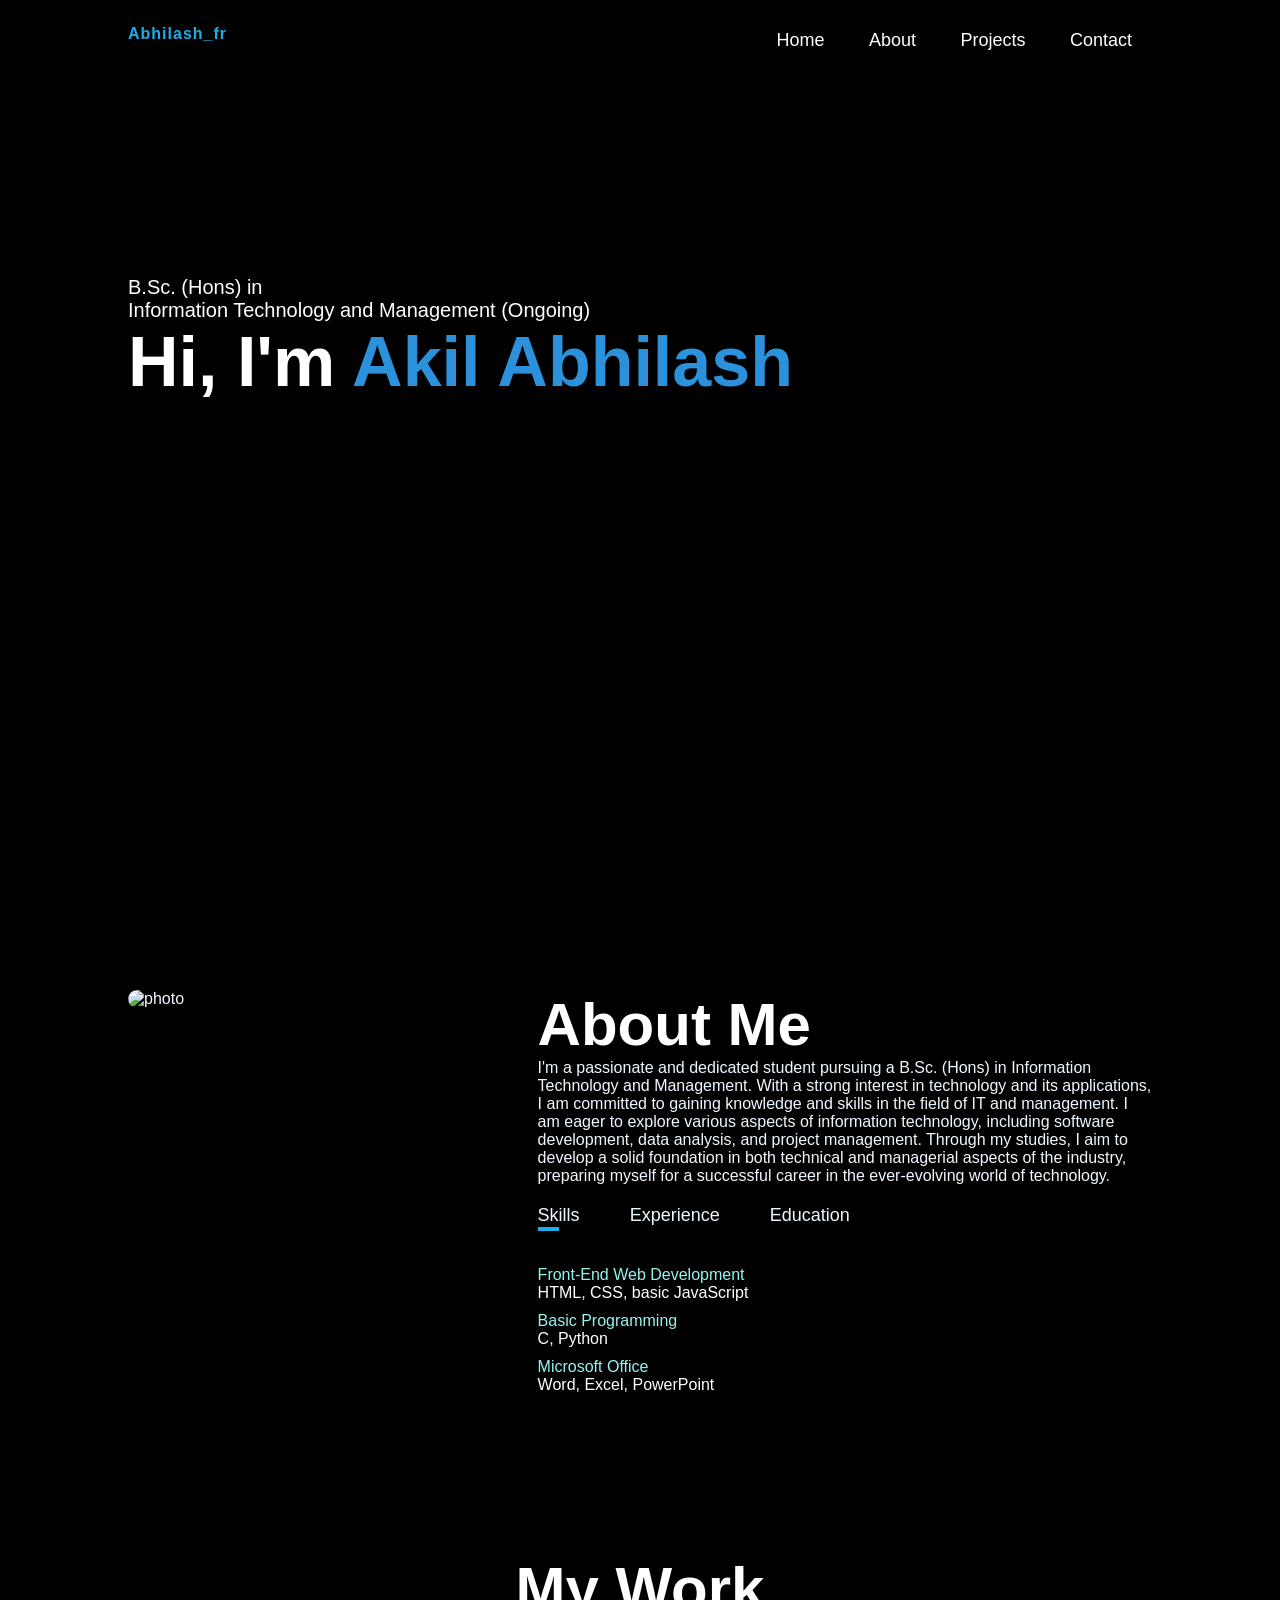
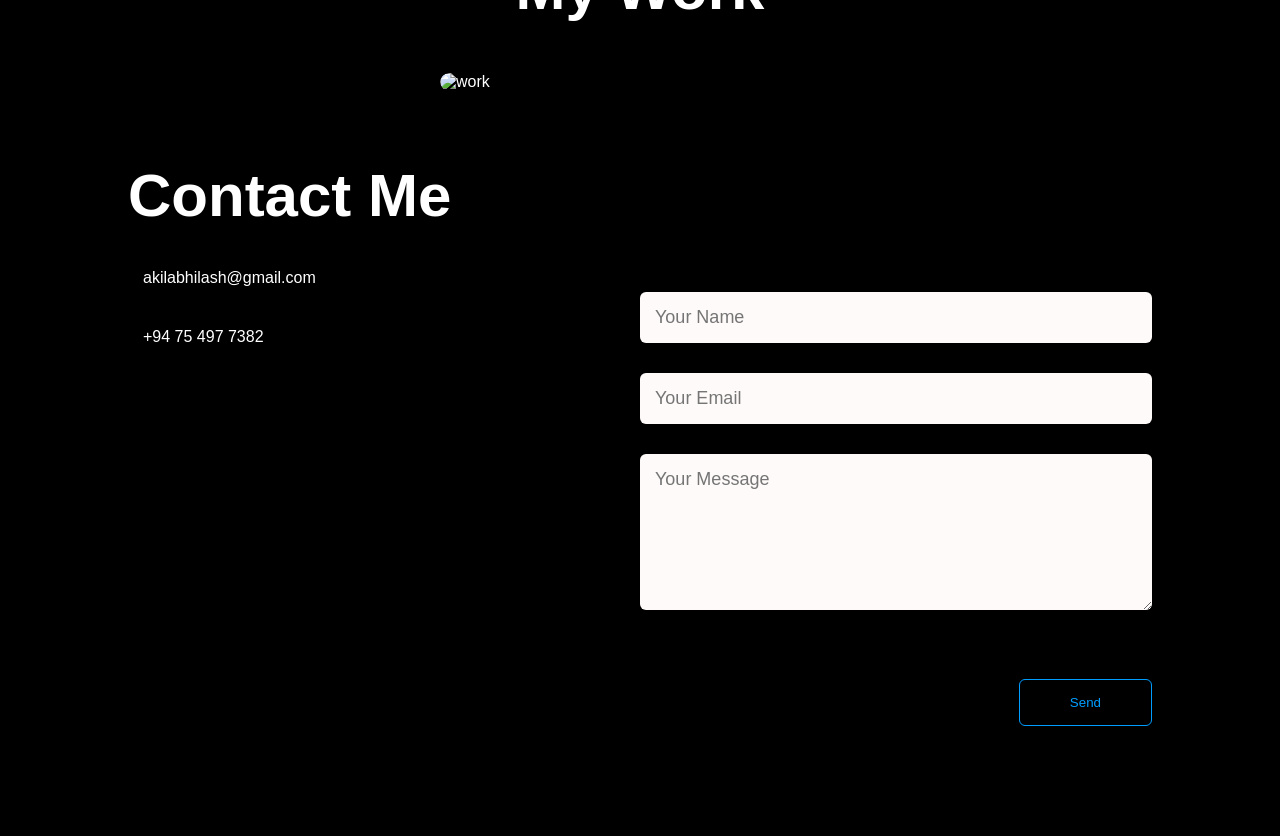
==== portfolio.html @ a5160ce0 "Add files via upload" ====
<!DOCTYPE html>
<html lang="en">
<head>
    <meta charset="UTF-8">
    <meta name="viewport" content="width=device-width, initial-scale=1.0">
    <link rel="stylesheet" href="portfolio.css">
    <title>Portfolio</title>
    <script src="https://kit.fontawesome.com/aa362fef18.js" crossorigin="anonymous"></script>
</head>
<body>
    <!-- -------------------------header------------------------- -->
    <div class="top-left-text">
    Abhilash_fr
    </div>
    <div id="header">
        <div class="container">
            <nav>
                <ul>
                    <li><a href="#header">Home</a></li>
                    <li><a href="#about">About</a></li>
                    <li><a href="#projects">Projects</a></li>
                    <li><a href="#contact">Contact</a></li>
                </ul>
            </nav>
            <div class="header-text">
                <p>B.Sc. (Hons) in<br> Information Technology and Management (Ongoing)</p>
                <h1>Hi, I'm <span>Akil Abhilash</span></h1>
            </div>
        </div>
    </div>
    <!-------------------------about------------------------->

    <div id="about">
        <div class="container">
            <div class="row">
                <div class="about-01">
                    <img src="img/my img 02.jpg" alt="photo">
                </div>
                <div class="about-02">
                    <h1 class="sub-title">About Me</h1>
                    <p class="para">I'm a passionate and dedicated student pursuing a B.Sc. (Hons) in Information Technology and Management.
                    With a strong interest in technology and its applications, I am committed to gaining knowledge and skills 
                    in the field of IT and management. I am eager to explore various aspects of information technology, 
                    including software development, data analysis, and project management. Through my studies, I aim to develop
                    a solid foundation in both technical and managerial aspects of the industry, preparing myself for a 
                    successful career in the ever-evolving world of technology.</p>

                    <div class="tab-titles">
                        <p class="tab-links active-link" onclick="opentab('skills')">Skills</p>
                        <p class="tab-links" onclick="opentab('experience')">Experience</p>
                        <p class="tab-links" onclick="opentab('education')">Education</p>
                    </div>
                    <div class="tab-contents active-tab" id="skills">
                        <ul>
                            <li><span>Front-End Web Development</span><br> HTML, CSS, basic JavaScript</li>
                            <li><span>Basic Programming</span><br> C, Python</li>
                            <li><span>Microsoft Office</span><br> Word, Excel, PowerPoint</li>
                        </ul>
                    </div>
                    <div class="tab-contents" id="experience">
                        <ul>
                            <li><span>2025 July - 2026 January</span><br>Internship at Commercial Bank - Ragama</li>   
                        </ul>
                    </div>
                    <div class="tab-contents" id="education">
                        <ul>
                            <li><span>On-going</span><br>B.Sc. (Hons) in Information Technology and Management</li>
                            <li><span>2024</span><br>G.C.E A/L</li>
                            <li><span>2022</span><br>G.C.E O/L</li>
                        </ul>
                    </div>
                </div>
            </div>
        </div>
    </div>
<!---------------projects--------------->
<div id="projects">
    <div class="container">
       <center><h1 class="sub-title">My Work</h1></center>
        <div class="work-list">
            <div class="work">
                <img src="img/work.jpg" alt="work">
                <div class="layer">
                    <h3>Article 01</h3>
                    <p>Introduction to HTML: The Backbone of the Web</p>
                    <a href="https://medium.com/@akilabhilash/introduction-to-html-the-backbone-of-the-web-844bc112d240"><i class="fa-brands fa-medium"></i></a>    
                </div>
            </div>
        </div>
    </div>
</div>
<!-- -------------------------contact------------------------- -->  
 <div id="contact">
    <div class="container">
        <div id="row">
            <div class="contact-left">
                <h1 class="sub-title">Contact Me</h1>
                <p><i class="fa-regular fa-envelope"></i>akilabhilash@gmail.com</p>
                <p><i class="fa-solid fa-phone"></i>+94 75 497 7382</p>
                <div class="social-icons">
                    <a href="https://www.instagram.com/abhilash_fr?igsh=MWE1eTY3aGN2enM1MQ==https://www.instagram.com/abhilash_fr?igsh=MWE1eTY3aGN2enM1MQ==">
                        <i class="fa-brands fa-instagram"></i></a>
                    <a href="https://www.facebook.com/share/1BFgz37Pv3/">
                        <i class="fa-brands fa-facebook-f"></i></a>
                    <a href="https://www.linkedin.com/in/akil-abhilash-3b79403a8?utm_source=share_via&utm_content=profile&utm_medium=member_android">
                        <i class="fa-brands fa-linkedin-in"></i></a>
                </div>
            </div>
            <div class="contact-right">
                 <form id="form" onsubmit="showMessage(event)">
                    <input type="text" name="name" placeholder="Your Name" required>
                    <input type="email" name="email" placeholder="Your Email" required>
                    <textarea rows="6" name="message" placeholder="Your Message" required></textarea>
                    <button type="submit" class="btn">Send</button>
                    </form>
                    <span id="msg"></span>
            
        </div>
        
 </div>

 <script>

    var tabLinks = document.getElementsByClassName("tab-links");
    var tabContents = document.getElementsByClassName("tab-contents");
    function opentab(tabName) {
        for (tablink of tabLinks) {
            tablink.classList.remove("active-link");
        }        
        for (tabContent of tabContents) {
            tabContent.classList.remove("active-tab");
        }
        event.currentTarget.classList.add("active-link");
        document.getElementById(tabName).classList.add("active-tab");
    }
 </script>
 <script>

    function showMessage(event) {
        event.preventDefault();
        var name = document.forms["form"]["name"].value;
        var email = document.forms["form"]["email"].value;
        var message = document.forms["form"]["message"].value;
        if (name && email && message) {
            document.getElementById("msg").innerHTML = "Message sent successfully!";
            document.getElementById("form").timeout = setTimeout(function() {
                document.getElementById("msg").innerHTML = "";
            }, 3000);
             document.getElementById("form").reset();
        } else {
            document.getElementById("msg").innerHTML = "Please fill in all fields.";
            document.getElementById("msg").style.color = "red";
        }
    }
</script>
</body>
</html>
---- portfolio.css ----
*{
    margin: 0;
    padding: 0;
    font-family: 'poppins', sans-serif;
    box-sizing: border-box;
}
html{
    scroll-behavior: smooth;
}
body{
    background: #000;
    color: #fff;    
}
/*-----------------------header-----------------------*/
#header{
    width: 100%;
    height: 100vh;
    background-image: url('img/full.jpeg');
    background-size: cover;
    background-position: center;
}
.top-left-text {
    position: absolute;
    top: 25px;
    left: 10%;
    color: #1baee8;
    font-weight: bold;
    letter-spacing: 1px;
}
.container{
    padding: 10px 10%;

}
nav{
    display: flex;
    align-items: center;
    justify-content: right;
    flex-wrap: wrap;
}
nav ul li{
    display: inline-block;
    list-style: none;
    margin: 20px 20px;
}
nav ul li a{
    color: #fff;
    text-decoration: none;
    font-size: 18px;
    position: relative;
    
}
nav ul li a::after{
    content: '';
    width: 0%;
    height: 3px;
    background: #1baee8;
    position: absolute;
    bottom: -5px;
    left: 0;
    transition: 0.4s;
    
}
nav ul li a:hover::after{
    width: 100%;
}
.header-text{
    margin-top: 20%;
    font-size: 20px;

}
.header-text h1{
    font-size: 70px;
    margin-bottom: 20px;
}
.header-text h1 span{
    color: #2a91da;
}
/*-----------------------about-----------------------*/

#about{
    padding: 80px 0;
    color: aliceblue;
}
.row{
    display: flex;
    justify-content: space-between;
    flex-wrap: wrap;
}
.about-01{
    flex-basis: 35%;
}
.about-01 img{
    width: 100%;
    border-radius: 40px;
}
.about-02{
    flex-basis: 60%;

}
.sub-title{
    font-size: 60px;
    font-weight: 600;
    color: #fff;
}
.tab-titles{
    display: flex;
    margin: 20px 0 40px;
}
.tab-links{
    margin-right: 50px;
    font-size: 18px;
    font-weight: 500;
    cursor: pointer;
    position: relative;
}
.tab-links::after{
    content: '';
    width: 0%;
    height: 4px;
    background: #1baee8;
    position: absolute;
    bottom: -5px;
    left: 0;
    transition: 0.4s;
}
.tab-links:hover::after{
    width: 100%;
}
.tab-links.active-link::after{
    width: 50%;
}
.tab-contents ul li{
    list-style: none;
    margin: 10px 0;
    color: #fff;
}
.tab-contents ul li span{
    color: rgb(149, 244, 240);
    font-weight: 13px;
}
.tab-contents{
    display: none;
}
.tab-contents.active-tab{
    display: block;
}
/*-----------------------projects-----------------------*/
#projects{
    padding: 50px 0;
}
.work-list{
    display: grid;
    grid-template-columns: repeat(auto-fit, minmax(250px, 1fr));
    grid-gap: 40px;
    margin-top: 50px;
    justify-content: center;
}
.work{
    width: 400px;
    margin: 0 auto;
    border-radius: 10px;
    position: relative;         
    overflow: hidden;
}


.work img{
    width: 100%;
    border-radius: 10px;
    display: block;
    align-items: center;
}
.layer{
    width: 100%;
    height: 0%;
    background: linear-gradient(rgba(0,0,0,0.6), #009dff);
    border-radius: 10px;
    position: absolute;
    left: 0;
    bottom: 0;
    overflow: hidden;
    display: flex;
    align-items: center;
    justify-content: center;
    flex-direction: column;
    padding: 0 40px;
    text-align: center ;
    font-size: 14px;
    transition: 0.5s;
}
.layer h3{
    font-weight: 500;
    margin-bottom: 20px;
}
.layer a{
    margin-top: 20px;
    color: #009dff;
    text-decoration: none;
    font-size: 18px;
    line-height: 60px;
    background: #fff;
    width: 60px;
    height: 60px;
    border-radius: 50%;
    text-align: center;
}
.work:hover .layer{
    height: 100%;
}
/*------------------------contact-----------------------*/
.contact-left{
    flex-basis: 35%;
}
.contact-right{
    flex-basis: 60%;
    text-align: right;
    margin-top: -120px
}
.contact-left p{
    margin-top: 30px;
}
.contact-left p:hover{
    color: #009dff;
}
.contact-left p i{
    color: #009dff;
    margin-right: 15px;
    font-size: 25px;
}
.social-icons{
    margin-top: 30px;
}
.social-icons a{
    text-decoration: none;
    font-size: 30px;
    margin-right: 15px;
    color: #fff;
    display: inline-block;
    transition: 0.5s;
}
.social-icons a:hover{
    color: #009dff;
    transform: translateY(-5px);
}
.btn{
    display: block;
    background: transparent;    
    color: #009dff;
    margin: 50px auto;
    width: fit-content;
    border: 1px solid #009dff;
    padding: 15px 50px;
    border-radius: 6px; 
    text-decoration: none;
    transform: 0.5s;
    display: inline-block;
    cursor: pointer;
}
.btn:hover{
    background: #009dff;
    color: #fff;
}
.contact-right form{
    width: 50%;
    margin-left: auto;
    margin-top:1px;

}
form input, form textarea{
    width: 100%;
    border: 0;
    outline: none;
    background: #fffafa;
    padding: 15px;
    margin: 15px 0;
    color: #000;        
    font-size: 18px;
    border-radius: 6px;

}
#msg{
    color: #00ff0d;
    font-size: 20px;
    margin-bottom: 50px;
    display: block;
}

/*----------css for small screens-----------------------*/
@media only screen and (max-width: 600px){
   #header{
      background-image: url('img/small-edit.jpg'); 
   }
   .header-text{
      margin-top: 55%;
      font-size: 15px;
   }
   .header-text h1{
      font-size: 50px;
   }
   nav ul li a{
    font-size: 15px;
    margin: 0px -15px;
   }
   .sub-title{
    font-size: 40px;
   }
   .about-01, .about-02{
    flex-basis: 100%;
   }
   .about-01{
    margin-bottom: 30px;
   }
   .about-02{
    font-size: 14px;
   }
   .tab-links{
    margin-right: 20px;
    font-size: 16px;
    font-weight: 600;
   }
   .work{
    width: 100%;
   }
   .contact-left, .contact-right{
    flex-basis: 100%;
    margin-top: 0;
   }
   .contact-right form{
    width: 100%;
   }
   .msg{
    margin-right: 0;
   }
   .top-left-text {
    display: none;
   }
    
}
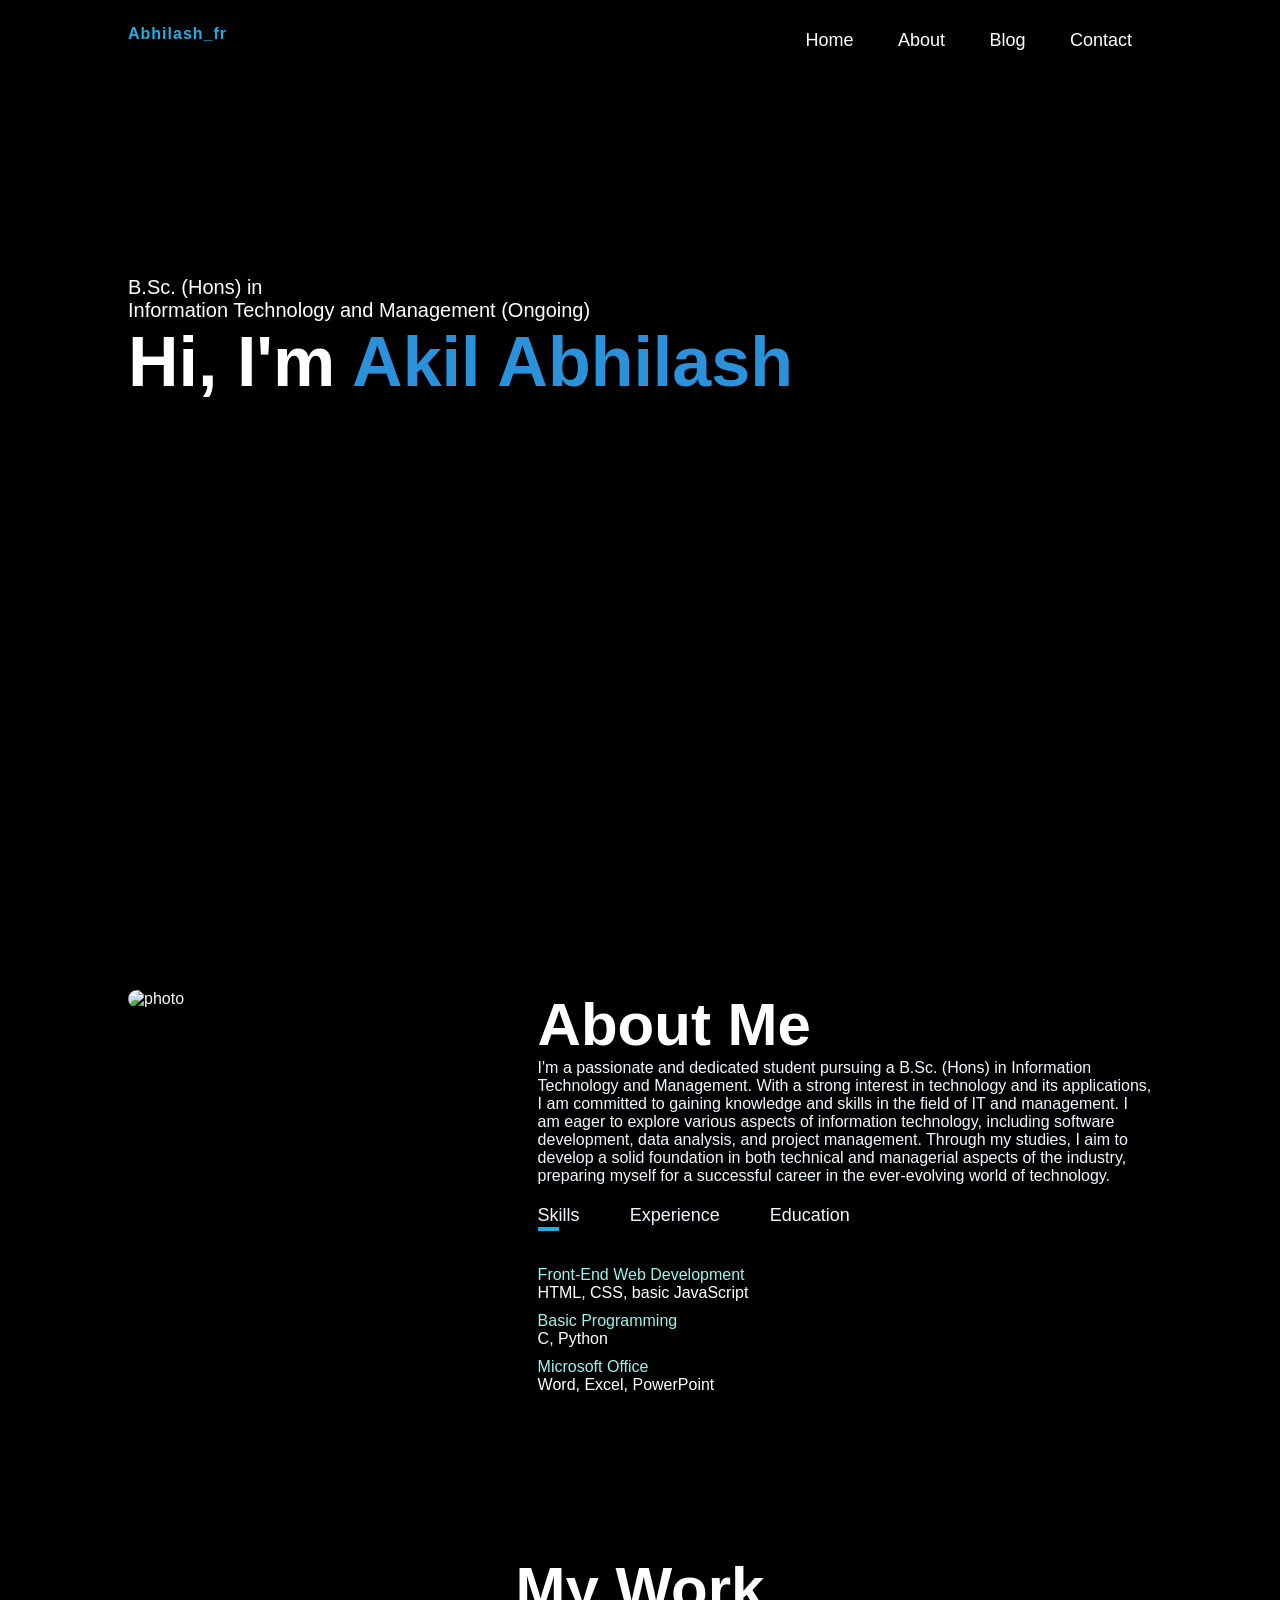
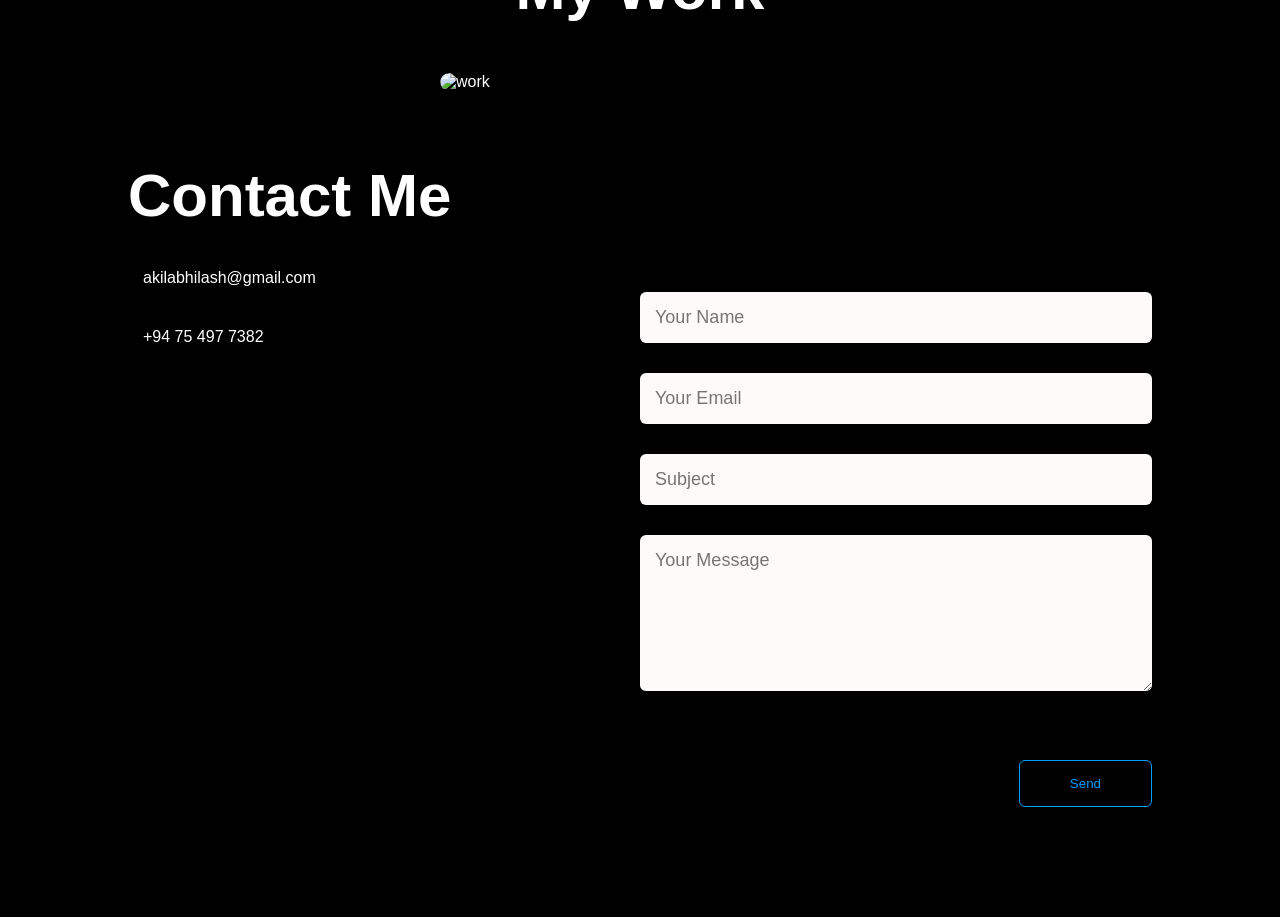
==== commit 9525c2e3: "Add files via upload" ====
--- a/portfolio.html
+++ b/portfolio.html
@@ -18,7 +18,7 @@
                 <ul>
                     <li><a href="#header">Home</a></li>
                     <li><a href="#about">About</a></li>
-                    <li><a href="#projects">Projects</a></li>
+                    <li><a href="#projects">Blog</a></li>
                     <li><a href="#contact">Contact</a></li>
                 </ul>
             </nav>
@@ -81,7 +81,7 @@
             <div class="work">
                 <img src="img/work.jpg" alt="work">
                 <div class="layer">
-                    <h3>Article 01</h3>
+                    <h3>Blog Article</h3>
                     <p>Introduction to HTML: The Backbone of the Web</p>
                     <a href="https://medium.com/@akilabhilash/introduction-to-html-the-backbone-of-the-web-844bc112d240"><i class="fa-brands fa-medium"></i></a>    
                 </div>
@@ -110,6 +110,7 @@
                  <form id="form" onsubmit="showMessage(event)">
                     <input type="text" name="name" placeholder="Your Name" required>
                     <input type="email" name="email" placeholder="Your Email" required>
+                    <input type="text" name="subject" placeholder="Subject" required>
                     <textarea rows="6" name="message" placeholder="Your Message" required></textarea>
                     <button type="submit" class="btn">Send</button>
                     </form>
